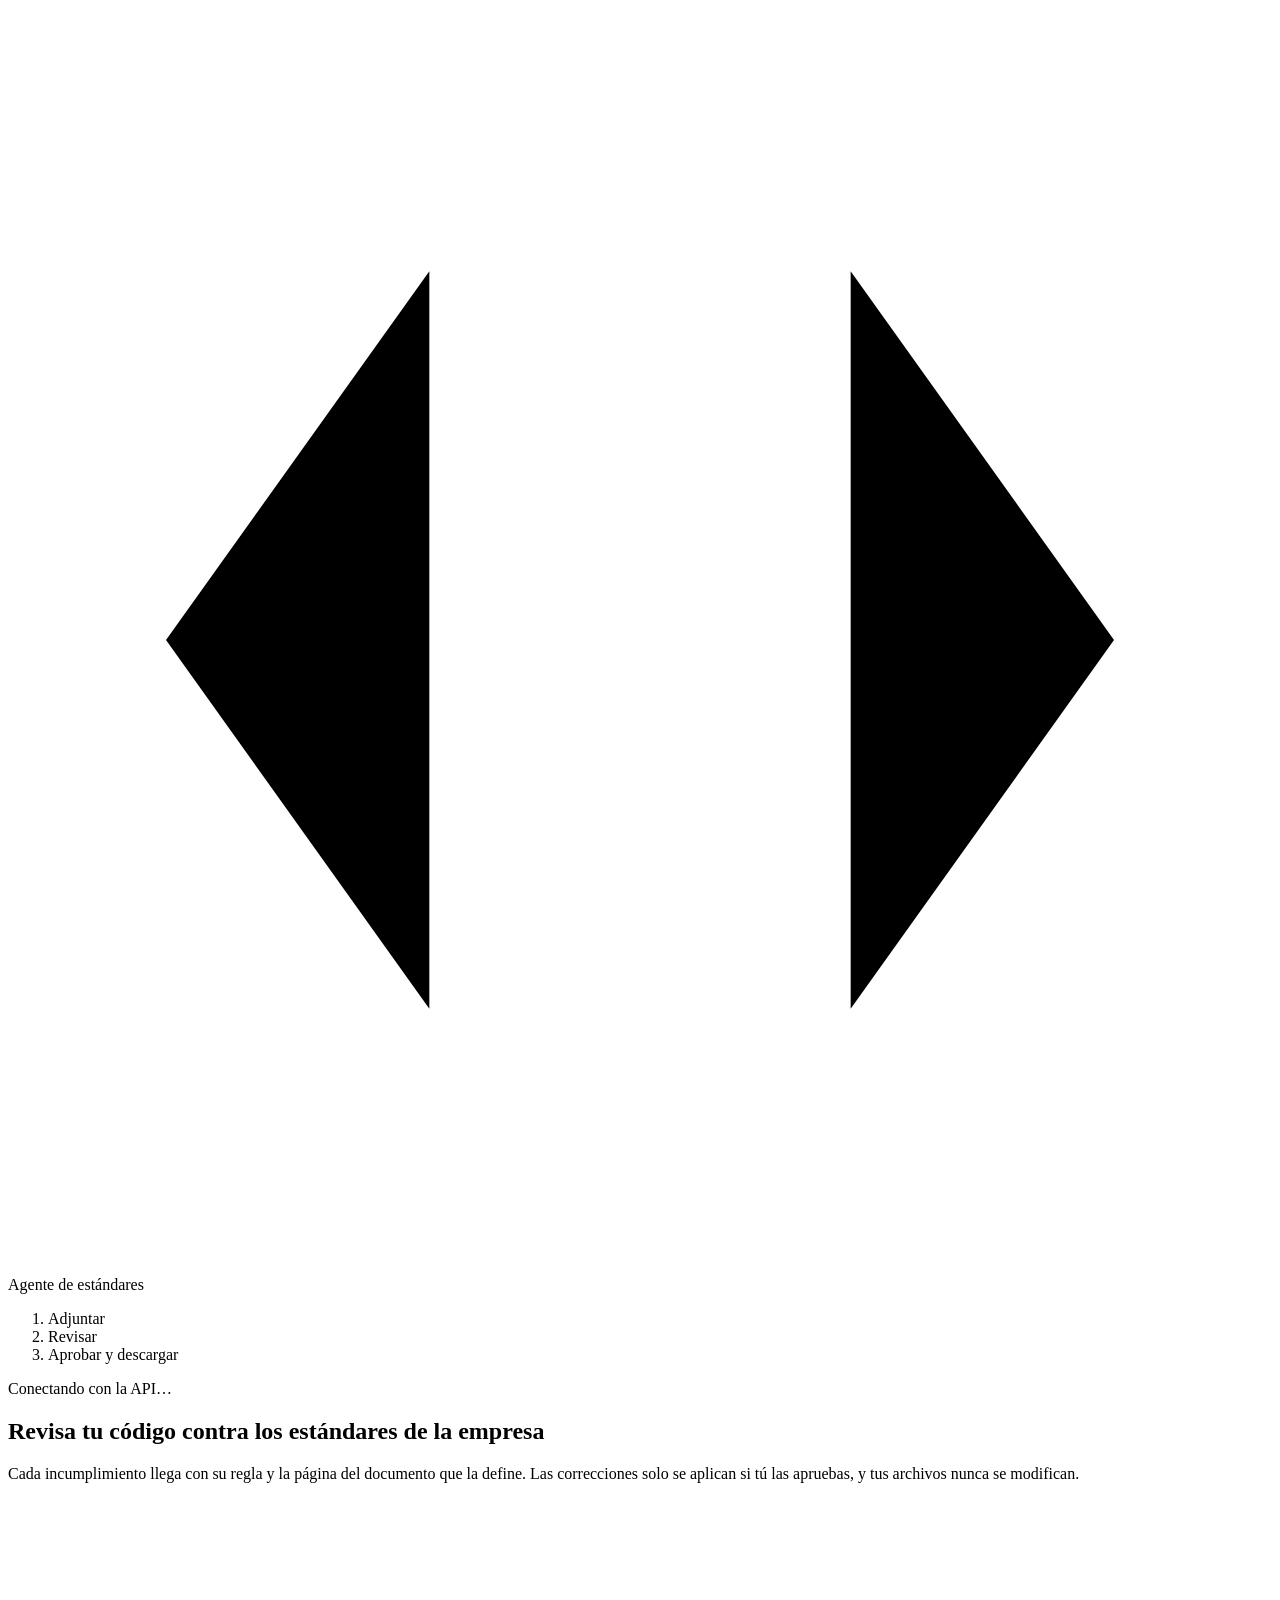
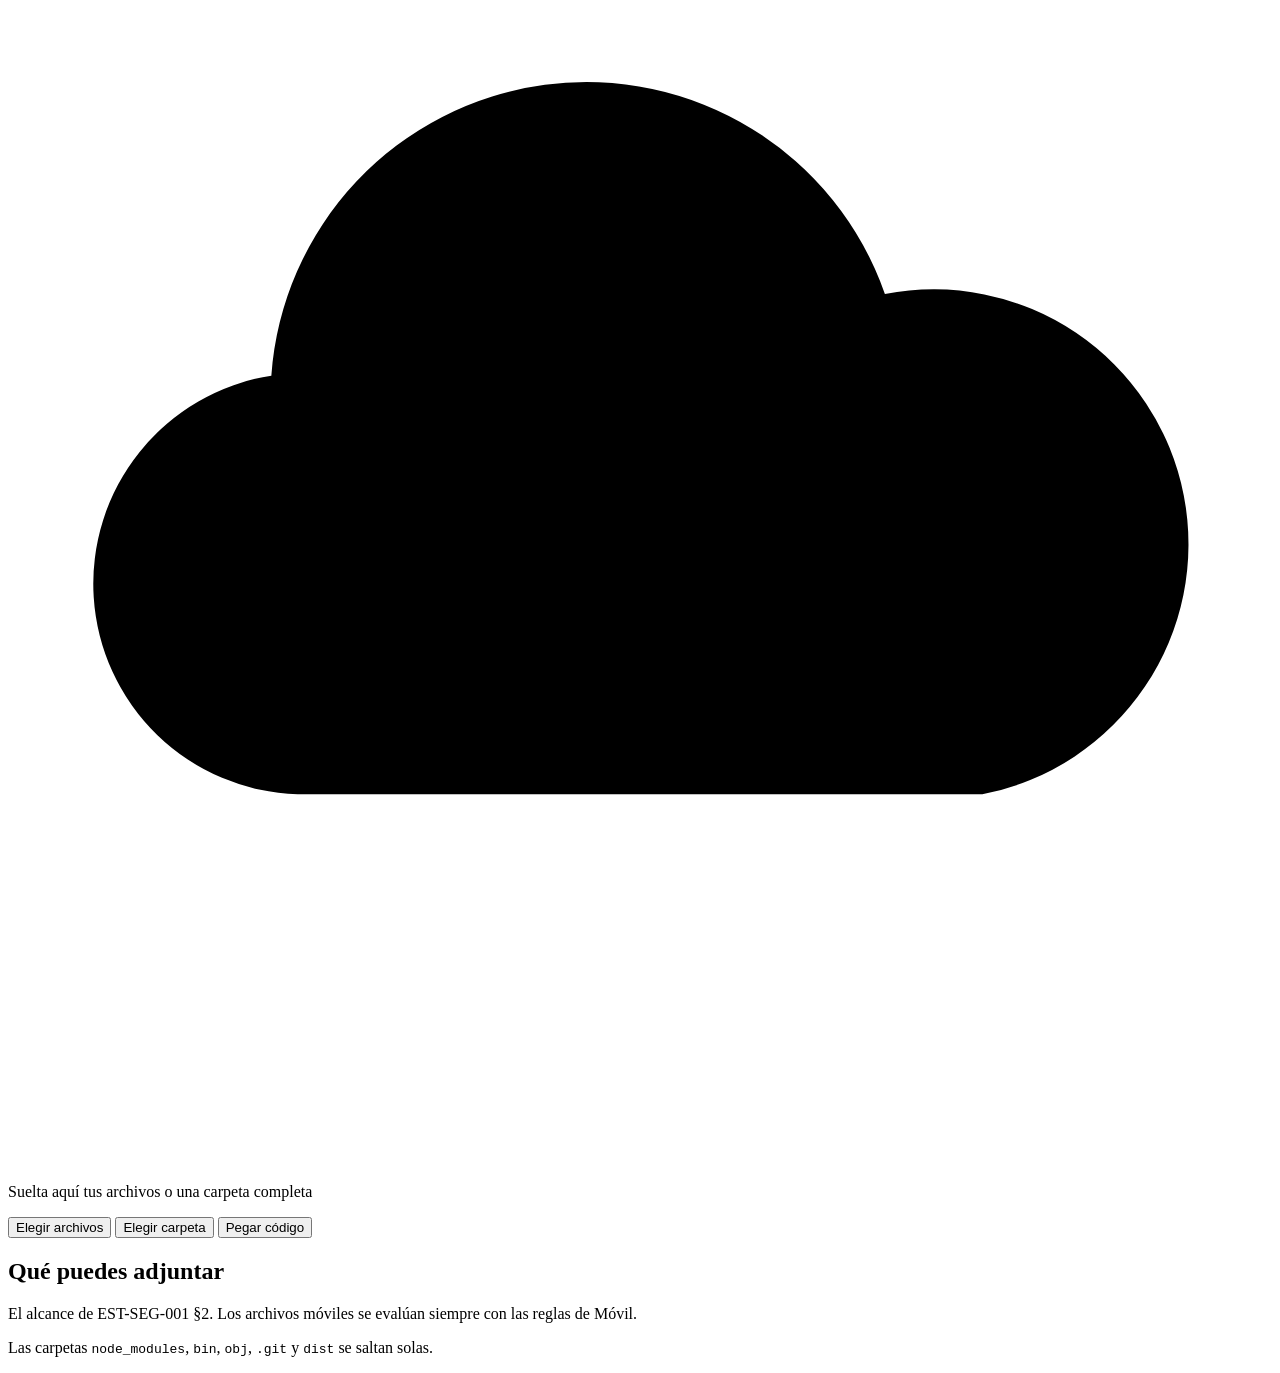
==== agente/web/index.html @ 91e637bb "Modificación para proyecto agente corrección de estándares de desarrollo" ====
<!DOCTYPE html>
<html lang="es">
<head>
<meta charset="utf-8">
<meta name="viewport" content="width=device-width, initial-scale=1">
<title>Agente de estándares · Laboratorio 07</title>
<link rel="stylesheet" href="/app.css">
</head>
<body>
<header class="barra">
  <div class="marca">
    <svg class="marca-icono" viewBox="0 0 24 24" aria-hidden="true"><path d="M8 5 3 12l5 7M16 5l5 7-5 7M13.5 4l-3 16"/></svg>
    <span>Agente de estándares</span>
  </div>
  <ol class="pasos" aria-label="Progreso">
    <li id="paso1" class="activo" aria-current="step">Adjuntar</li>
    <li id="paso2">Revisar</li>
    <li id="paso3">Aprobar y descargar</li>
  </ol>
  <div class="estado" id="estado">Conectando con la API…</div>
</header>

<main>
  <!-- ============ 1. Adjuntar ============ -->
  <section id="vistaCarga">
    <div class="intro">
      <h1>Revisa tu código contra los estándares de la empresa</h1>
      <p>Cada incumplimiento llega con su regla y la página del documento que la define. Las correcciones solo se aplican si tú las apruebas, y tus archivos nunca se modifican.</p>
    </div>

    <div class="carga">
      <div class="zona" id="zona" role="button" tabindex="0" aria-label="Adjuntar archivos: suelta aquí o pulsa Enter para elegirlos">
        <svg class="zona-icono" viewBox="0 0 48 48" aria-hidden="true">
          <path d="M14 34h-3a8 8 0 0 1-1-15.9A12 12 0 0 1 33.3 15 9.5 9.5 0 0 1 37 34h-3"/>
          <path d="m18 27 6-6 6 6M24 21v17"/>
        </svg>
        <p class="zona-titulo">Suelta aquí tus archivos o una carpeta completa</p>
        <div class="botones">
          <button type="button" class="btn primario" id="btnArchivos">Elegir archivos</button>
          <button type="button" class="btn" id="btnCarpeta">Elegir carpeta</button>
          <button type="button" class="btn fantasma" id="btnPegar">Pegar código</button>
        </div>
        <p class="tenue" id="limites"></p>
        <input type="file" id="inArchivos" multiple hidden>
        <input type="file" id="inCarpeta" webkitdirectory multiple hidden>
      </div>

      <aside class="formatos" aria-labelledby="tituloFormatos">
        <h2 id="tituloFormatos">Qué puedes adjuntar</h2>
        <p class="tenue">El alcance de EST-SEG-001 §2. Los archivos móviles se evalúan siempre con las reglas de Móvil.</p>
        <dl id="familias"></dl>
        <p class="tenue nota">Las carpetas <code>node_modules</code>, <code>bin</code>, <code>obj</code>, <code>.git</code> y <code>dist</code> se saltan solas.</p>
      </aside>
    </div>

    <form class="pegar" id="formPegar" hidden>
      <label for="pegarNombre">Nombre del archivo, con su extensión</label>
      <input id="pegarNombre" placeholder="Controllers/ClientesController.cs" autocomplete="off" required>
      <label for="pegarCodigo">Código</label>
      <textarea id="pegarCodigo" rows="10" spellcheck="false" required></textarea>
      <div class="botones-izq">
        <button type="submit" class="btn primario">Agregar a la lista</button>
        <button type="button" class="btn fantasma" id="btnCancelarPegar">Cancelar</button>
        <span class="tenue" id="pegarAviso"></span>
      </div>
    </form>

    <section class="seleccion" id="seleccion" hidden aria-labelledby="tituloSeleccion">
      <div class="cabecera-fila">
        <h2 id="tituloSeleccion">Archivos listos</h2>
        <button type="button" class="btn fantasma chico" id="btnVaciar">Quitar todos</button>
      </div>
      <ul class="lista" id="lista"></ul>
      <div id="ignorados"></div>

      <div class="opciones">
        <fieldset class="segmentado" id="tipoApp">
          <legend>Tipo de aplicación</legend>
          <div class="segmentos">
            <label><input type="radio" name="tipo" value="web" checked><span>Web</span></label>
            <label><input type="radio" name="tipo" value="api"><span>API</span></label>
            <label><input type="radio" name="tipo" value="escritorio"><span>Escritorio</span></label>
            <label><input type="radio" name="tipo" value="movil"><span>Móvil</span></label>
          </div>
          <p class="ayuda" id="ayudaTipo">Una aplicación web incluye las reglas de su API.</p>
        </fieldset>
        <fieldset class="segmentado" id="modoBd">
          <legend>Base de datos</legend>
          <div class="segmentos">
            <label><input type="radio" name="bd" value="nueva" checked><span>Nueva</span></label>
            <label><input type="radio" name="bd" value="legada"><span>Existente</span></label>
          </div>
          <p class="ayuda" id="ayudaBd">Nomenclatura de EST-WEB-001 (esquemas, PascalCase).</p>
        </fieldset>
        <label class="interruptor">
          <input type="checkbox" id="usarLlm" checked>
          <span class="pista" aria-hidden="true"></span>
          <span><b>Usar el especialista</b><br><span class="tenue" id="ayudaLlm">El modelo propone correcciones y revisa lo que los detectores no ven.</span></span>
        </label>
      </div>

      <div class="accion-principal">
        <button type="button" class="btn primario grande" id="btnRevisar" disabled>Revisar</button>
        <p id="progreso" class="progreso" aria-live="polite"></p>
      </div>
    </section>
  </section>

  <!-- ============ 2 y 3. Revisar, aprobar y descargar ============ -->
  <section id="vistaRevision" hidden>
    <div id="veredicto"></div>
    <div id="final" class="final"></div>
    <div class="mesa">
      <nav class="rail" id="rail" aria-label="Archivos revisados"></nav>
      <div class="detalle" id="detalle" tabindex="-1"></div>
    </div>
  </section>
</main>

<div class="barra-aprobar" id="barraAprobar" hidden>
  <p id="cuenta"></p>
  <div class="botones-izq">
    <button type="button" class="btn fantasma chico" id="btnTodos">Aprobar todos</button>
    <button type="button" class="btn fantasma chico" id="btnNinguno">Quitar aprobaciones</button>
    <button type="button" class="btn primario" id="btnAplicar">Aplicar los aprobados</button>
  </div>
</div>

<div class="avisos" id="avisos" aria-live="assertive"></div>

<dialog id="dlgRegla" aria-labelledby="reglaTitulo">
  <form method="dialog"><button class="cerrar" aria-label="Cerrar">×</button></form>
  <div id="regla"></div>
</dialog>

<script src="/app.js"></script>
</body>
</html>
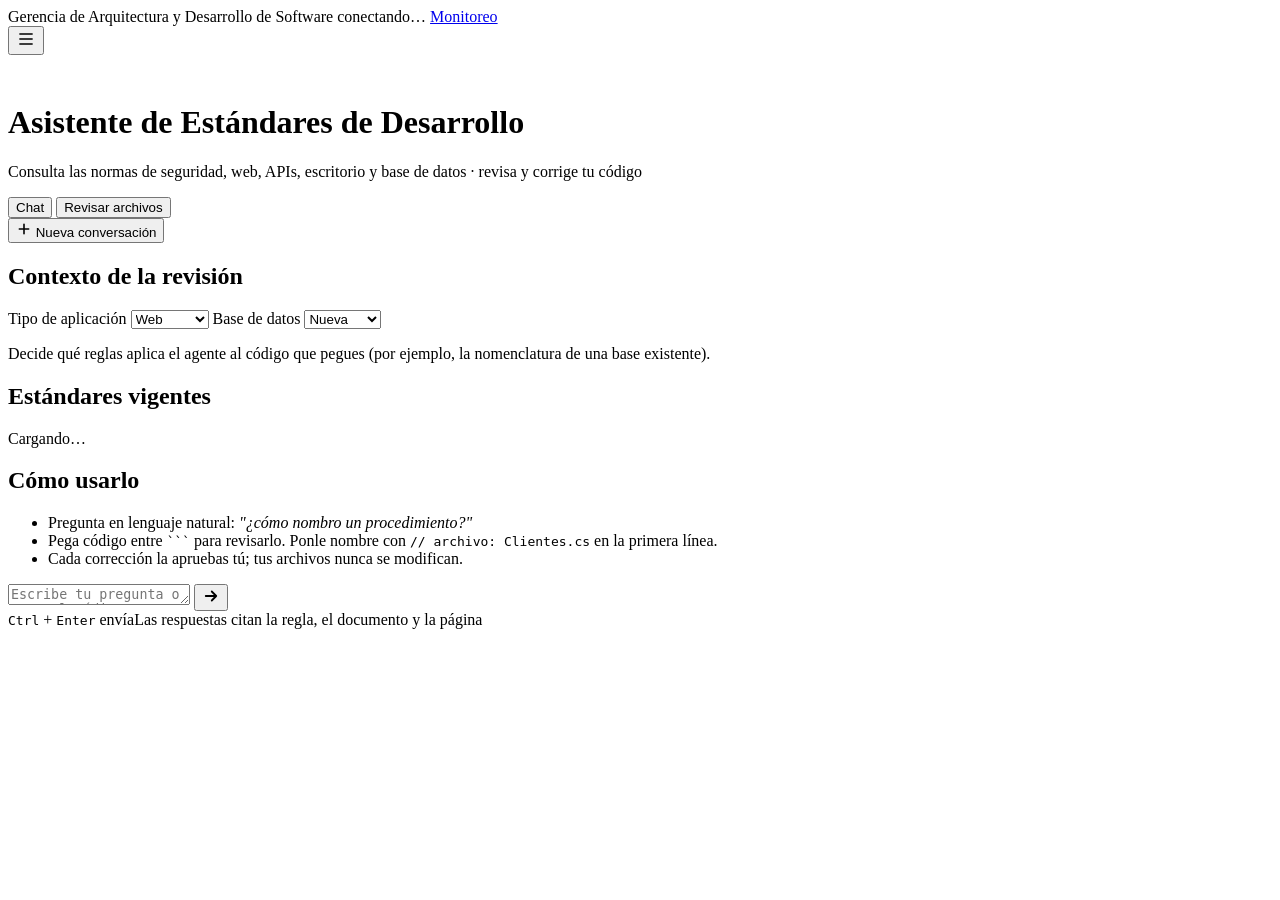
==== commit 128c0a3e: "primera versión" ====
--- a/agente/web/index.html
+++ b/agente/web/index.html
@@ -3,24 +3,87 @@
 <head>
 <meta charset="utf-8">
 <meta name="viewport" content="width=device-width, initial-scale=1">
-<title>Agente de estándares · Laboratorio 07</title>
+<title>Asistente de Estándares</title>
 <link rel="stylesheet" href="/app.css">
 </head>
 <body>
-<header class="barra">
-  <div class="marca">
-    <svg class="marca-icono" viewBox="0 0 24 24" aria-hidden="true"><path d="M8 5 3 12l5 7M16 5l5 7-5 7M13.5 4l-3 16"/></svg>
-    <span>Agente de estándares</span>
+<div class="util"><div class="in">
+  <span class="area">Gerencia de Arquitectura y Desarrollo de Software</span>
+  <span class="sp"></span>
+  <span class="pill"><span class="punto-estado" id="ptEstado"></span><span id="estado">conectando…</span></span>
+  <a href="http://localhost:3000" target="_blank" rel="noopener">Monitoreo</a>
+</div></div>
+
+<header class="cabecera"><div class="in">
+  <button class="btn-ico" id="btnMenu" type="button" aria-label="Abrir panel lateral">
+    <svg width="20" height="20" viewBox="0 0 24 24" fill="none" stroke="currentColor" stroke-width="2"><path d="M4 6h16M4 12h16M4 18h16"/></svg>
+  </button>
+  <div class="marca" aria-hidden="true">
+    <svg width="24" height="24" viewBox="0 0 24 24" fill="none" stroke="#fff" stroke-width="2" stroke-linecap="round" stroke-linejoin="round"><path d="M12 2 4 5v6c0 5 3.4 9.4 8 11 4.6-1.6 8-6 8-11V5l-8-3Z"/><path d="m9 12 2 2 4-4"/></svg>
   </div>
-  <ol class="pasos" aria-label="Progreso">
+  <div class="titulo"><h1>Asistente de Estándares de Desarrollo</h1><p>Consulta las normas de seguridad, web, APIs, escritorio y base de datos · revisa y corrige tu código</p></div>
+  <span class="sp"></span>
+  <nav class="pestanas" aria-label="Vistas">
+    <button type="button" class="pestana" id="tabChat" aria-pressed="true">Chat</button>
+    <button type="button" class="pestana" id="tabRevisar" aria-pressed="false">Revisar archivos</button>
+  </nav>
+  <button class="btn-cab" id="btnNuevaConv" type="button">
+    <svg width="16" height="16" viewBox="0 0 24 24" fill="none" stroke="currentColor" stroke-width="2.4" stroke-linecap="round"><path d="M12 5v14M5 12h14"/></svg>
+    <span>Nueva conversación</span>
+  </button>
+</div></header>
+
+<!-- ============ Chat: preguntas con citas y código para el agente ============ -->
+<div class="app" id="vistaChat">
+  <aside id="lateral">
+    <section class="card pad">
+      <h2>Contexto de la revisión</h2>
+      <div class="campos">
+        <label>Tipo de aplicación
+          <select id="chatTipo"><option value="web">Web</option><option value="api">API</option><option value="escritorio">Escritorio</option><option value="movil">Móvil</option></select>
+        </label>
+        <label>Base de datos
+          <select id="chatBd"><option value="nueva">Nueva</option><option value="legada">Existente</option></select>
+        </label>
+      </div>
+      <p class="ayuda">Decide qué reglas aplica el agente al código que pegues (por ejemplo, la nomenclatura de una base existente).</p>
+    </section>
+    <section class="card pad">
+      <h2>Estándares vigentes</h2>
+      <div id="docs"><p class="ayuda">Cargando…</p></div>
+    </section>
+    <section class="card pad">
+      <h2>Cómo usarlo</h2>
+      <ul class="ayuda">
+        <li>Pregunta en lenguaje natural: <i>"¿cómo nombro un procedimiento?"</i></li>
+        <li>Pega código entre <code>```</code> para revisarlo. Ponle nombre con <code>// archivo: Clientes.cs</code> en la primera línea.</li>
+        <li>Cada corrección la apruebas tú; tus archivos nunca se modifican.</li>
+      </ul>
+    </section>
+  </aside>
+
+  <section class="card panel">
+    <main id="scroll"><div class="chat" id="conversacion" aria-live="polite"></div></main>
+    <form class="redactar" id="formChat">
+      <div class="caja">
+        <textarea id="txtChat" rows="1" maxlength="20000" spellcheck="false" aria-label="Mensaje"
+          placeholder="Escribe tu pregunta o pega el código a revisar…"></textarea>
+        <button type="submit" class="enviar" id="btnEnviar" aria-label="Enviar">
+          <svg width="18" height="18" viewBox="0 0 24 24" fill="none" stroke="currentColor" stroke-width="2.4" stroke-linecap="round" stroke-linejoin="round"><path d="M5 12h14M13 6l6 6-6 6"/></svg>
+        </button>
+      </div>
+      <div class="pista-chat"><span><kbd>Ctrl</kbd> + <kbd>Enter</kbd> envía</span><span>Las respuestas citan la regla, el documento y la página</span></div>
+    </form>
+  </section>
+</div>
+
+<main class="contenido" id="vistaRevisar" hidden>
+  <ol class="pasos" id="pasos" aria-label="Progreso" hidden>
     <li id="paso1" class="activo" aria-current="step">Adjuntar</li>
     <li id="paso2">Revisar</li>
     <li id="paso3">Aprobar y descargar</li>
   </ol>
-  <div class="estado" id="estado">Conectando con la API…</div>
-</header>
-
-<main>
+
   <!-- ============ 1. Adjuntar ============ -->
   <section id="vistaCarga">
     <div class="intro">
